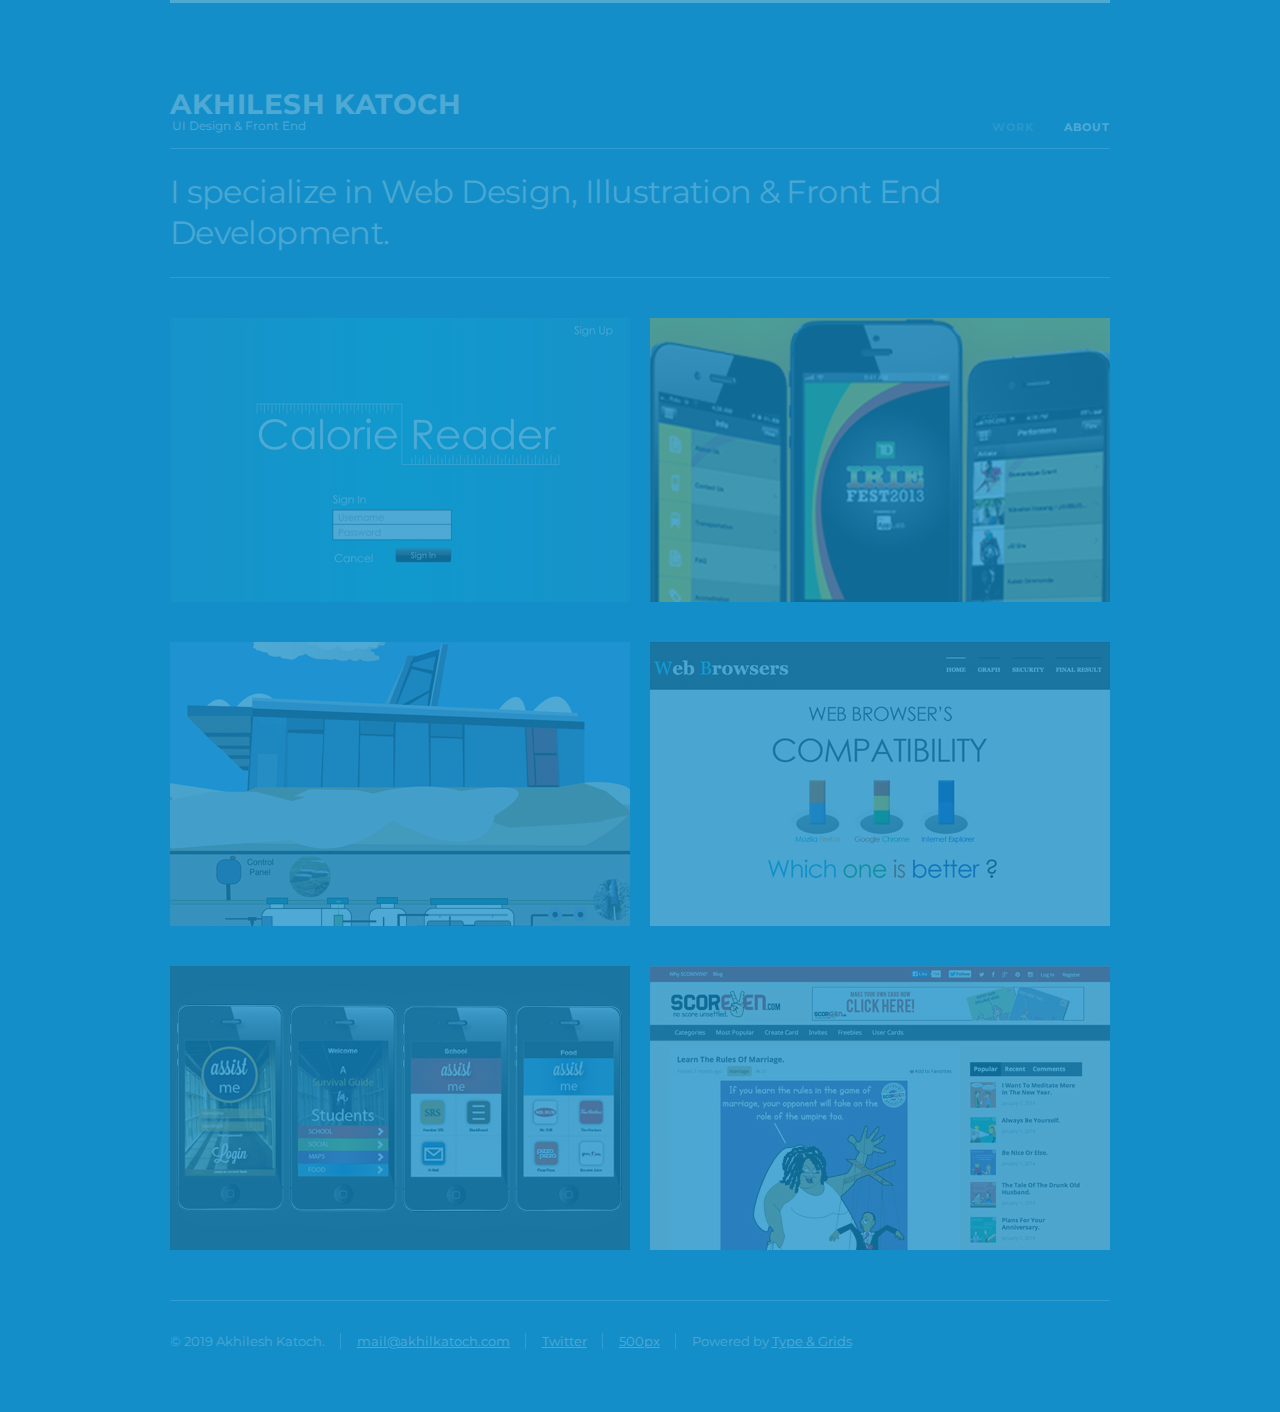
==== index.html @ e4a2ebde "Uploading Website" ====
<!doctype html>
<!--[if lt IE 7 ]><html class="ie ie6" lang="en"> <![endif]-->
<!--[if IE 7 ]><html class="ie ie7" lang="en"> <![endif]-->
<!--[if IE 8 ]><html class="ie ie8" lang="en"> <![endif]-->
<!--[if (gte IE 9)|!(IE)]><!--><html lang="en"> <!--<![endif]-->
<head>
<meta charset="utf-8">

<title>Akhilesh Katoch &mdash; UI Designer & Front End Developer</title>
<meta name="description" content="The portfolio of designer Akhil Katoch">
<meta name="author" content="Akhil Katoch">
<meta name="viewport" content="width=device-width, initial-scale=1, maximum-scale=1">

<!-- CSS
================================================================================================= -->
<link rel="stylesheet" href="css/base.css">
<link rel="stylesheet" href="css/themes/type_04.css">
<link rel="stylesheet" href="css/themes/color_17.css">

<!--[if lt IE 9]>
	<script src="http://html5shim.googlecode.com/svn/trunk/html5.js"></script>
<![endif]-->

<!-- Favicons
================================================================================================= -->
<link rel="shortcut icon" href="images/favicons/favicon.ico">
<link rel="apple-touch-icon" href="images/favicons/apple-touch-icon.png">
<link rel="apple-touch-icon" sizes="72x72" href="images/favicons/apple-touch-icon-72x72.png">
<link rel="apple-touch-icon" sizes="114x114" href="images/favicons/apple-touch-icon-114x114.png">

<!-- JS
================================================================================================= -->
<script src="js/libs/modernizr.min.js"></script>
<script src="js/libs/jquery-1.8.3.min.js"></script>
<script src="js/libs/jquery.easing.1.3.min.js"></script>
<script src="js/libs/jquery.fitvids.js"></script>
<script src="js/script.js"></script>
</head>
<body>

<!-- Write preloader to page - this allows the site to load for users with JS disabled -->
<script type="text/javascript">
	document.write("<div id='sitePreloader'><div id='preloaderImage'><img src='images/site_preloader.gif' alt='Preloader' /></div></div>");
</script>

<div class="container">
	
	<!-- Header begins ========================================================================== -->
	<header class="sixteen columns">
		<div id="logo">
			<h1>Akhilesh Katoch</h1>
			<h2>UI Design & Front End </h2>
			<!--
			<img src="images/logo.png" width="275" height="35" alt="Logo" />
			-->
		</div>
		<nav>
			<ul>
				<li><button id="workPage">Work</button></li>
				<li><button id="aboutPage">About</button></li>
				<!--<li><a href="http://wordpress.org" target="_blank">Blog</a></li>-->
			</ul>
		</nav>
		<hr />
	</header>
	<!-- Header ends ============================================================================ -->
	
	<!-- Work page begins ======================================================================= -->
	<div id="work">
	
		<div id="overview" class="sixteen columns">
			<h3>I specialize in Web Design, Illustration & Front End Development.</h3>
			<hr />
		</div>
		
		<div class="eight columns" id="col1">
		
			<!-- Project begins ================================================================= -->
			<div class="project">
				
				<div class="projectThumbnail">
					<svg class="thumbnailMask"></svg>
					<div class="projectThumbnailHover">
						<h4>Calorie Reader</h4>
						<h5>Illustrator / Photoshop</h5>
					</div>
					
					<img src="images/projects/project_01_desaturated.jpg" alt="Project 01" class="thumbnailImage" />
				</div>
				
				<div class="projectInfo">
					<h4>Calorie Reader</h4>
					<div class="projectNavCounter"></div>
					<div class="projectNav">
						<div class="projectNavEnlarge"><button class="enlargeButton" onClick="window.location.href='projects/project_01/index1.html'">View full-size</button></div>
						<div class="projectNavClose"><button class="closeButton">Close</button></div>
						<div class="projectNavButtons"><button class="prev"></button><button class="next"></button></div>
					</div>
					<p>
						Calorie App is for tablets and for smartphones. This app helps you to create a diet schedule for a day or for a week. It helps you to maintain a perfect diet chart. Users can always create different diet schedules for everyday.
					</p>
					<ul>
						<li><strong>Client:</strong> Personal</li>
						<li><strong>Role:</strong> Competitive Audits/Analysis/In-Person Interviews // Wireframes // Digital + Paper Prototypes // Design UI mockups and screens</li>
						<li><strong>Year:</strong> 2013</li>
					</ul>
				</div>
				
			</div>
			<!-- Project ends =================================================================== -->
			
			<!-- Project begins ================================================================= -->
			<div class="project">
				
				<div class="projectThumbnail">
					<svg class="thumbnailMask"></svg>
					<div class="projectThumbnailHover">
						<h4>TD IRIE Music App</h4>
						<h5>Illustrator / Photoshop</h5>
					</div>
					<img src="images/projects/project_02_desaturated.jpg" alt="Project 02" class="thumbnailImage" />
				</div>
				
				<div class="projectInfo">
					<h4>TD IRIE Music App</h4>
					<div class="projectNavCounter"></div>
					<div class="projectNav">
						<div class="projectNavEnlarge"><button class="enlargeButton" onClick="window.location.href='projects/project_02/Project_02.html'">View full-size</button></div>
						<div class="projectNavClose"><button class="closeButton">Close</button></div>
						<div class="projectNavButtons"><button class="prev"></button><button class="next"></button></div>
					</div>
					
					<p>
						The IRIE Music Festival is a vibrant event that brings the best talent to the people of Toronto & GTA, with exciting reggae, salsa, world, gospel and other tempting music. Dance, visual arts and international cuisine are some of the featured activities of the festival.The IRIE app proved to be the best channel to provide useful information to the festival’s audience, in addition to that, it saved the time and efforts of the event organizers by reducing a significant amount of the printing costs of brochures, folders & flyers.
					</p>
					<ul>
						<li><strong>Client:</strong> TD IRIE Music Festival</li>
						<li><strong>Role:</strong> UI, Web & Graphic Designer</li>
						<li><strong>Year:</strong> 2013</li>
					</ul>
				</div>
				
			</div>
			<!-- Project ends =================================================================== -->
			
			<!-- Project begins ================================================================= -->
			<div class="project">
				
				<div class="projectThumbnail">
					<svg class="thumbnailMask"></svg>
					<div class="projectThumbnailHover">
						<h4>Humber Arboretum Illustration</h4>
						<h5>Illustrator / Photoshop</h5>
					</div>
					<img src="images/projects/project_03_desaturated.jpg" alt="Project 03" class="thumbnailImage" />
				</div>
					
				<div class="projectInfo">
					<h4>Humber Arboretum Illustration</h4>
					<div class="projectNavCounter"></div>
					<div class="projectNav">
						<div class="projectNavEnlarge"><button class="enlargeButton" onClick="window.location.href='projects/project_03/Project_03.html'">View full-size</button></div>
						<div class="projectNavClose"><button class="closeButton">Close</button></div>
						<div class="projectNavButtons"><button class="prev"></button><button class="next"></button></div>
					</div>
					<p>
						The Centre for Urban Ecology is a facility that demonstrates how we can work towards creating a sustainable environment in our own urban spaces. This building has achieved the LEED® (Leadership in Energy and Environmental Design) Gold Certification, which distinguishes building projects that have demonstrated a commitment to sustainability by meeting the highest performance standards. 
					</p>
					<ul>
						<li><strong>Client:</strong> Humber Arboretum</li>
						<li><strong>Role:</strong>Web & Graphic Designer</li>
						<li><strong>Year:</strong> 2013</li>
					</ul>
				</div>
				
			</div>
			<!-- Project ends =================================================================== -->
			
			<!-- Project begins ================================================================= -->
			<div class="project">
				
				<div class="projectThumbnail">
					<svg class="thumbnailMask"></svg>
					<div class="projectThumbnailHover">
						<h4>Web Browser's Compatibility</h4>
						<h5>Illustrator / Photoshop/ html/ CSS3</h5>
					</div>
					<img src="images/projects/project_04_desaturated.jpg" alt="Project 04" class="thumbnailImage" />
				</div>
					
				<div class="projectInfo">
					<h4>Infographics</h4>
					<div class="projectNavCounter"></div>
					<div class="projectNav">
						<div class="projectNavEnlarge"><button class="enlargeButton" <a href="http://akhilkatoch.com/infographic/" onClick="window.open('http://akhilkatoch.com/infographic/', '_blank')">View full-size</a></button></div>
						<div class="projectNavClose"><button class="closeButton">Close</button></div>
						<div class="projectNavButtons"><button class="prev"></button><button class="next"></button></div>
					</div>
					<p>
						This infographics project shows the difference between the famous browsers. In this project you'll find the levels of security, easy access and many more technical facts. 
					</p>
					<ul>
						<li><strong>Client:</strong> College Project On Infographics</li>
						<li><strong>Role:</strong>Web & Graphic Designer</li>
						<li><strong>Year:</strong> 2013</li>
					</ul>
				</div>
				
			</div>
			<!-- Project ends =================================================================== -->
			
			<!-- Project begins ================================================================= -->
			<div class="project">
				
				<div class="projectThumbnail">
					<svg class="thumbnailMask"></svg>
					<div class="projectThumbnailHover">
						<h4>Assist Me App</h4>
                        <h5>Illustrator / Photoshop/ Titanium</h5>
					</div>
					<img src="images/projects/project_05_desaturated.jpg" alt="Project 05" class="thumbnailImage" />
				</div>
				
				<div class="projectInfo">
					<h4>Assist Me App</h4>
					<div class="projectNavCounter"></div>
					<div class="projectNav">
						<div class="projectNavEnlarge"><button class="enlargeButton" onClick="window.location.href='projects/project_05/Project_05.html'">View full-size</button></div>
						<div class="projectNavClose"><button class="closeButton">Close</button></div>
						<div class="projectNavButtons"><button class="prev"></button><button class="next"></button></div>
					</div>
					<p>
						A Survival Guide for Students. Heading to a higher education can be nerve wrecking. But heading to a newer country for your education can be difficult if you are on the other side of the world. There is a long list of new things to do such as, learning a new language, locating a new place to settle in, figuring out the streets and transit schedules and lastly finding a job to help you pay those bills. The “assist ME” app helps you settle you in your new country/city and school by providing online assistance in regards to everything you need to know about your place, so you can wipe your tears and get to class on time! 
					</p>
					<ul>
						<li><strong>Client:</strong> College Project</li>
						<li><strong>Role:</strong> Web & Graphic Designer</li>
						<li><strong>Year:</strong> 2013</li>
					</ul>
				</div>
				
			</div>
			<!-- Project ends =================================================================== -->
			
			<!-- Project begins ================================================================= -->
			<div class="project">
				
				<div class="projectThumbnail">
					<svg class="thumbnailMask"></svg>
					<div class="projectThumbnailHover">
						<h4>Scoreven</h4>
						<h5>Illustrator / Photoshop/ Wordpress</h5>
					</div>
					<img src="images/projects/project_06_desaturated.jpg" alt="Project 06" class="thumbnailImage" />
				</div>
					
				<div class="projectInfo">
					<h4>Scoreven</h4>
					<div class="projectNavCounter"></div>
					<div class="projectNav">
						<div class="projectNavEnlarge"><button class="enlargeButton" <a href="http://www.scoreven.com/" onClick="window.open('http://www.scoreven.com/', '_blank')">View full-size</a></button></div>
						<div class="projectNavClose"><button class="closeButton">Close</button></div>
						<div class="projectNavButtons"><button class="prev"></button><button class="next"></button></div>
					</div>
					<p>
						A bit of wit. A bit of sarcasm. SCOREVEN provides a collection of e-cards, e-invites, one-liners, insults, quotes, put-downs, comebacks, zingers & jokes.
					</p>
					<ul>
						<li><strong>Client:</strong> Scoreven</li>
						<li><strong>Role:</strong> Web & Graphic Designer</li>
						<li><strong>Year:</strong> 2013/2014</li>
					</ul>
				</div>
				
			</div>
			<!-- Project ends =================================================================== -->
			
		</div><!-- col1 -->
		
		<!-- Even numbered projects are dynamically moved into this second column via JS -->
		<div class="eight columns" id="col2">
		</div>
	
	</div>
	<!-- Work page ends ========================================================================= -->
	
	<!-- About page begins ====================================================================== -->
	<div id="about">
		
		<!-- Column 1 begins ==================================================================== -->
		<div class="eight columns">
			
			<h3>About Me</h3>
			<p>
            Hi! I am Akhilesh Katoch. I worked as a UI designer & Front End Developer. Graduated in Multimedia Design and Development program at Humber College. I have a background in Art and Design, so I am into design and development. I possesses over 5 years of experience. I specialize in web design, illustration & Front End Development. I am good in photoshop and illustrator and also have experience in coding languages like html5, css3, Javascript, react.js, jquery & angular. I am also familiar with mobile design.</p>
            
             <p>Some of my clients were TheAppLabb, Humber Arboretum, Providr Inc, Sharpschool, Art & Scoreven. While working at these corporations, I worked on brands related to Music industry, e-cards, Finch Weston Health Care and Salon Diva. I like photography, table tennis, working out. I am a fast learner and always ready to work in a team. </p>
            
			
		</div>
		<!-- Column 1 ends ====================================================================== -->
		
		<!-- Column 2 begins ==================================================================== -->
		<div class="eight columns">
			
			<img src="images/about1.jpg" alt="About" />
			
			<ul class="linedList">
				<li><strong>Location:</strong> Sacramento, California</li>
				<li><strong>Email:</strong> <a href="mailto:akhilkatoch84@gmail.com">mail@akhilkatoch.com</a></li>
				<li><strong>R&eacute;sum&eacute;:</strong> <a href="AkhileshKatoch_resume.pdf" target="_blank">resume.pdf</a></li>
				<li><strong>LinkedIn:</strong> <a href="https://www.linkedin.com/in/akhilesh-katoch-820685186/" target="_blank">www.linkedin.com/in/akhilkatoch</a></li>
			</ul>
			
		</div>
		<!-- Column 2 ends ====================================================================== -->
		
	</div>
	<!-- About page ends ======================================================================== -->
	
	<!-- Footer begins ========================================================================== -->
	<footer class="sixteen columns">	
		<hr />
		<ul id="footerLinks">
			<li>&copy; 2019 Akhilesh Katoch.</li>
			<li><a href="mailto:akhilkatoch84@gmail.com">mail@akhilkatoch.com</a></li>
			<li><a href="https://twitter.com/akhil_katoch" target="_blank">Twitter</a></li>
			<li><a href="http://500px.com/AkhilKatoch" target="_blank">500px</a></li>
            <li>Powered by <a href="http:typeandgrids.com" target="_blank">Type &amp; Grids</a></li>
		</ul>
	</footer>
	<!-- Footer ends ============================================================================ -->
		
</div><!-- container -->
</body>
</html>
---- css/base.css ----
/*
••••••••••••••••••••••••

Powered by Type & Grids™
www.typeandgrids.com

••••••••••••••••••••••••
*/

/*
Responsive grid is from Skeleton by Dave Gamache
www.getskeleton.com
*/

/*===================================================================================================
Contents
=====================================================================================================
	1) Reset & basics
	2) Basic styles
	3) Typography
	4) Links
	5) Lists
	6) Images
	7) Buttons
	8) Forms
	9) Misc
	10) Base 960 grid
    11) Tablet (Portrait)
    12) Mobile (Portrait)
    13) Mobile (Landscape)
    14) Clearing
	15) Portfolio slider
	16) Site styles
	17) Media queries
	18) Print styles
*/

/*===================================================================================================
1) Reset & basics
===================================================================================================*/
	html, body, div, span, applet, object, iframe, h1, h2, h3, h4, h5, h6, p, blockquote, pre, a, abbr, acronym, address, big, cite, code, del, dfn, em, img, ins, kbd, q, s, samp, small, strike, strong, sub, sup, tt, var, b, u, i, center, dl, dt, dd, ol, ul, li, fieldset, form, label, legend, table, caption, tbody, tfoot, thead, tr, th, td, article, aside, canvas, details, embed, figure, figcaption, footer, header, hgroup, menu, nav, output, ruby, section, summary, time, mark, audio, video {
		margin: 0;
		padding: 0;
		border: 0;
		font-size: 100%;
		font: inherit;
		vertical-align: baseline; }
	article, aside, details, figcaption, figure, footer, header, hgroup, menu, nav, section {
		display: block; }
	body {
		line-height: 1; }
	ol, ul {
		list-style: none; }
	blockquote, q {
		quotes: none; }
	blockquote:before, blockquote:after,
	q:before, q:after {
		content: '';
		content: none; }
	table {
		border-collapse: collapse;
		border-spacing: 0; }

/*===================================================================================================
2) Basic styles
===================================================================================================*/
	body {
		background: #fff;
		font: 14px/21px Arial, sans-serif;
		color: #444;
		-webkit-font-smoothing: antialiased; /* Fix for webkit rendering */
		-webkit-text-size-adjust: 100%;
		
		-webkit-transition: background-color 0.8s ease-out;
		-moz-transition: background-color 0.8s ease-out;
		-o-transition: background-color 0.8s ease-out;
		transition: background-color 0.8s ease-out;
	}

/*===================================================================================================
3) Typography
===================================================================================================*/
	h1, h2, h3, h4, h5, h6 {
		color: #222;
		font-family: Georgia, Arial, sans-serif;
		font-weight: normal; }
	h1 a, h2 a, h3 a, h4 a, h5 a, h6 a { font-weight: inherit; }
	h1 { font-size: 46px; line-height: 50px; margin-bottom: 14px;}
	h2 { font-size: 35px; line-height: 40px; margin-bottom: 10px; }
	h3 { font-size: 28px; line-height: 34px; margin-bottom: 6px; }
	h4 { font-size: 21px; line-height: 30px; margin-bottom: 6px; }
	h5 { font-size: 17px; line-height: 24px; }
	h6 { font-size: 14px; line-height: 21px; }
	.subheader { color: #777; }

	p { margin: 0 0 20px 0; }
	p img { margin: 0; }
	p.lead { font-size: 21px; line-height: 27px; color: #777;  }

	em { font-style: italic; }
	strong { font-weight: bold; color: #333; }
	small { font-size: 80%; }

	blockquote, blockquote p { font-family: Georgia, Arial, sans-serif; font-size: 14px; line-height: 1.5; font-style: italic; }
	blockquote { margin: 0 0 20px; padding: 9px 20px 0 19px; border-left: 1px solid #ddd; }
	blockquote cite { font-family: Arial, sans-serif; font-style: normal; font-weight: bold; display: block; padding-top: 8px; }
	blockquote cite:before { content: "\2014"; }
	/*blockquote cite a, blockquote cite a:visited, blockquote cite a:visited { color: #555; }*/

	hr { border: solid #ddd; border-width: 1px 0 0; clear: both; margin: 10px 0 30px; height: 0; }

/*===================================================================================================
4) Links
===================================================================================================*/
	a, a:visited { color: #333; text-decoration: underline; outline: 0; }
	a:hover, a:focus { color: #777; }
	p a, p a:visited { line-height: inherit; }

/*===================================================================================================
5) Lists
===================================================================================================*/
	ul, ol { margin-bottom: 20px; }
	ul { list-style: none outside; }
	ol { list-style: decimal; }
	ol, ul.square, ul.circle, ul.disc { margin-left: 30px; }
	ul.square { list-style: square outside; }
	ul.circle { list-style: circle outside; }
	ul.disc { list-style: disc outside; }
	ul ul, ul ol,
	ol ol, ol ul { margin: 4px 0 5px 30px; font-size: 90%;  }
	ul ul li, ul ol li,
	ol ol li, ol ul li { margin-bottom: 6px; }
	li { line-height: 18px; margin-bottom: 12px; }
	ul.large li { line-height: 21px; }
	li p { line-height: 21px; }

/*===================================================================================================
6) Images
===================================================================================================*/
	img.scale-with-grid {
		max-width: 100%;
		height: auto; }

/*===================================================================================================
7) Buttons
===================================================================================================*/
	.button,
	button,
	input[type="submit"],
	input[type="reset"],
	input[type="button"] {
		background: #eee; /* Old browsers */
		background: #eee -moz-linear-gradient(top, rgba(255,255,255,.2) 0%, rgba(0,0,0,.2) 100%); /* FF3.6+ */
		background: #eee -webkit-gradient(linear, left top, left bottom, color-stop(0%,rgba(255,255,255,.2)), color-stop(100%,rgba(0,0,0,.2))); /* Chrome,Safari4+ */
		background: #eee -webkit-linear-gradient(top, rgba(255,255,255,.2) 0%,rgba(0,0,0,.2) 100%); /* Chrome10+,Safari5.1+ */
		background: #eee -o-linear-gradient(top, rgba(255,255,255,.2) 0%,rgba(0,0,0,.2) 100%); /* Opera11.10+ */
		background: #eee -ms-linear-gradient(top, rgba(255,255,255,.2) 0%,rgba(0,0,0,.2) 100%); /* IE10+ */
		background: #eee linear-gradient(top, rgba(255,255,255,.2) 0%,rgba(0,0,0,.2) 100%); /* W3C */
	  border: 1px solid #aaa;
	  border-top: 1px solid #ccc;
	  border-left: 1px solid #ccc;
	  padding: 4px 12px;
	  -moz-border-radius: 3px;
	  -webkit-border-radius: 3px;
	  border-radius: 3px;
	  color: #444;
	  display: inline-block;
	  font-size: 11px;
	  font-weight: bold;
	  text-decoration: none;
	  text-shadow: 0 1px rgba(255, 255, 255, .75);
	  cursor: pointer;
	  /*margin-bottom: 20px;*/
	  line-height: normal;
	  padding: 8px 10px;
	  font-family: Arial, sans-serif; }

	.button:hover,
	button:hover,
	input[type="submit"]:hover,
	input[type="reset"]:hover,
	input[type="button"]:hover {
		color: #222;
		background: #ddd; /* Old browsers */
		background: #ddd -moz-linear-gradient(top, rgba(255,255,255,.3) 0%, rgba(0,0,0,.3) 100%); /* FF3.6+ */
		background: #ddd -webkit-gradient(linear, left top, left bottom, color-stop(0%,rgba(255,255,255,.3)), color-stop(100%,rgba(0,0,0,.3))); /* Chrome,Safari4+ */
		background: #ddd -webkit-linear-gradient(top, rgba(255,255,255,.3) 0%,rgba(0,0,0,.3) 100%); /* Chrome10+,Safari5.1+ */
		background: #ddd -o-linear-gradient(top, rgba(255,255,255,.3) 0%,rgba(0,0,0,.3) 100%); /* Opera11.10+ */
		background: #ddd -ms-linear-gradient(top, rgba(255,255,255,.3) 0%,rgba(0,0,0,.3) 100%); /* IE10+ */
		background: #ddd linear-gradient(top, rgba(255,255,255,.3) 0%,rgba(0,0,0,.3) 100%); /* W3C */
	  border: 1px solid #888;
	  border-top: 1px solid #aaa;
	  border-left: 1px solid #aaa; }

	.button:active,
	button:active,
	input[type="submit"]:active,
	input[type="reset"]:active,
	input[type="button"]:active {
		border: 1px solid #666;
		background: #ccc; /* Old browsers */
		background: #ccc -moz-linear-gradient(top, rgba(255,255,255,.35) 0%, rgba(10,10,10,.4) 100%); /* FF3.6+ */
		background: #ccc -webkit-gradient(linear, left top, left bottom, color-stop(0%,rgba(255,255,255,.35)), color-stop(100%,rgba(10,10,10,.4))); /* Chrome,Safari4+ */
		background: #ccc -webkit-linear-gradient(top, rgba(255,255,255,.35) 0%,rgba(10,10,10,.4) 100%); /* Chrome10+,Safari5.1+ */
		background: #ccc -o-linear-gradient(top, rgba(255,255,255,.35) 0%,rgba(10,10,10,.4) 100%); /* Opera11.10+ */
		background: #ccc -ms-linear-gradient(top, rgba(255,255,255,.35) 0%,rgba(10,10,10,.4) 100%); /* IE10+ */
		background: #ccc linear-gradient(top, rgba(255,255,255,.35) 0%,rgba(10,10,10,.4) 100%); /* W3C */ }

	.button.full-width,
	button.full-width,
	input[type="submit"].full-width,
	input[type="reset"].full-width,
	input[type="button"].full-width {
		width: 100%;
		padding-left: 0 !important;
		padding-right: 0 !important;
		text-align: center; }

	/* Fix for odd Mozilla border & padding issues */
	button::-moz-focus-inner,
	input::-moz-focus-inner {
    border: 0;
    padding: 0;
	}

/*===================================================================================================
8) Forms
===================================================================================================*/
	form {
		margin-bottom: 20px; }
	fieldset {
		margin-bottom: 20px; }
	input[type="text"],
	input[type="password"],
	input[type="email"],
	textarea,
	select {
		border: 1px solid #ccc;
		padding: 6px 4px;
		outline: none;
		-moz-border-radius: 2px;
		-webkit-border-radius: 2px;
		border-radius: 2px;
		font: 13px Arial, sans-serif;
		color: #444;
		margin: 0;
		width: 210px;
		max-width: 100%;
		display: block;
		margin-bottom: 20px;
		background: #fff; }
	select {
		padding: 0; }
	input[type="text"]:focus,
	input[type="password"]:focus,
	input[type="email"]:focus,
	textarea:focus {
		border: 1px solid #aaa;
 		color: #444;
 		-moz-box-shadow: 0 0 3px rgba(0,0,0,.2);
		-webkit-box-shadow: 0 0 3px rgba(0,0,0,.2);
		box-shadow:  0 0 3px rgba(0,0,0,.2); }
	textarea {
		min-height: 60px; }
	label,
	legend {
		display: block;
		font-weight: bold;
		font-size: 13px;  }
	select {
		width: 220px; }
	input[type="checkbox"] {
		display: inline; }
	label span,
	legend span {
		font-weight: normal;
		font-size: 13px;
		color: #444; }

/*===================================================================================================
9) Misc
===================================================================================================*/
	.remove-bottom { margin-bottom: 0 !important; }
	.half-bottom { margin-bottom: 10px !important; }
	.add-bottom { margin-bottom: 20px !important; }

/*===================================================================================================
10) Base 960 grid
===================================================================================================*/
    .container                                  { position: relative; width: 960px; margin: 0 auto; padding: 0; }
    .container .column,
    .container .columns                         { float: left; display: inline; margin-left: 10px; margin-right: 10px; }
    .row                                        { margin-bottom: 20px; }

    /* Nested Column Classes */
    .column.alpha, .columns.alpha               { margin-left: 0; }
    .column.omega, .columns.omega               { margin-right: 0; }

    /* Base Grid */
    .container .one.column,
    .container .one.columns                     { width: 40px;  }
    .container .two.columns                     { width: 100px; }
    .container .three.columns                   { width: 160px; }
    .container .four.columns                    { width: 220px; }
    .container .five.columns                    { width: 280px; }
    .container .six.columns                     { width: 340px; }
    .container .seven.columns                   { width: 400px; }
    .container .eight.columns                   { width: 460px; }
    .container .nine.columns                    { width: 520px; }
    .container .ten.columns                     { width: 580px; }
    .container .eleven.columns                  { width: 640px; }
    .container .twelve.columns                  { width: 700px; }
    .container .thirteen.columns                { width: 760px; }
    .container .fourteen.columns                { width: 820px; }
    .container .fifteen.columns                 { width: 880px; }
    .container .sixteen.columns                 { width: 940px; }

    .container .one-third.column                { width: 300px; }
    .container .two-thirds.column               { width: 620px; }

    /* Offsets */
    .container .offset-by-one                   { padding-left: 60px;  }
    .container .offset-by-two                   { padding-left: 120px; }
    .container .offset-by-three                 { padding-left: 180px; }
    .container .offset-by-four                  { padding-left: 240px; }
    .container .offset-by-five                  { padding-left: 300px; }
    .container .offset-by-six                   { padding-left: 360px; }
    .container .offset-by-seven                 { padding-left: 420px; }
    .container .offset-by-eight                 { padding-left: 480px; }
    .container .offset-by-nine                  { padding-left: 540px; }
    .container .offset-by-ten                   { padding-left: 600px; }
    .container .offset-by-eleven                { padding-left: 660px; }
    .container .offset-by-twelve                { padding-left: 720px; }
    .container .offset-by-thirteen              { padding-left: 780px; }
    .container .offset-by-fourteen              { padding-left: 840px; }
    .container .offset-by-fifteen               { padding-left: 900px; }

/*===================================================================================================
11) Tablet (Portrait)
===================================================================================================*/
    /* Note: Design for a width of 768px */

    @media only screen and (min-width: 768px) and (max-width: 959px) {
        .container                                  { width: 768px; }
        .container .column,
        .container .columns                         { margin-left: 10px; margin-right: 10px;  }
        .column.alpha, .columns.alpha               { margin-left: 0; margin-right: 10px; }
        .column.omega, .columns.omega               { margin-right: 0; margin-left: 10px; }
        .alpha.omega                                { margin-left: 0; margin-right: 0; }

        .container .one.column,
        .container .one.columns                     { width: 28px; }
        .container .two.columns                     { width: 76px; }
        .container .three.columns                   { width: 124px; }
        .container .four.columns                    { width: 172px; }
        .container .five.columns                    { width: 220px; }
        .container .six.columns                     { width: 268px; }
        .container .seven.columns                   { width: 316px; }
        .container .eight.columns                   { width: 364px; }
        .container .nine.columns                    { width: 412px; }
        .container .ten.columns                     { width: 460px; }
        .container .eleven.columns                  { width: 508px; }
        .container .twelve.columns                  { width: 556px; }
        .container .thirteen.columns                { width: 604px; }
        .container .fourteen.columns                { width: 652px; }
        .container .fifteen.columns                 { width: 700px; }
        .container .sixteen.columns                 { width: 748px; }

        .container .one-third.column                { width: 236px; }
        .container .two-thirds.column               { width: 492px; }

        /* Offsets */
        .container .offset-by-one                   { padding-left: 48px; }
        .container .offset-by-two                   { padding-left: 96px; }
        .container .offset-by-three                 { padding-left: 144px; }
        .container .offset-by-four                  { padding-left: 192px; }
        .container .offset-by-five                  { padding-left: 240px; }
        .container .offset-by-six                   { padding-left: 288px; }
        .container .offset-by-seven                 { padding-left: 336px; }
        .container .offset-by-eight                 { padding-left: 384px; }
        .container .offset-by-nine                  { padding-left: 432px; }
        .container .offset-by-ten                   { padding-left: 480px; }
        .container .offset-by-eleven                { padding-left: 528px; }
        .container .offset-by-twelve                { padding-left: 576px; }
        .container .offset-by-thirteen              { padding-left: 624px; }
        .container .offset-by-fourteen              { padding-left: 672px; }
        .container .offset-by-fifteen               { padding-left: 720px; }
    }

/*===================================================================================================
12) Mobile (Portrait)
===================================================================================================*/
    /* Note: Design for a width of 320px */

    @media only screen and (max-width: 767px) {
        .container { width: 300px; }
        .container .columns,
        .container .column { margin: 0; }

        .container .one.column,
        .container .one.columns,
        .container .two.columns,
        .container .three.columns,
        .container .four.columns,
        .container .five.columns,
        .container .six.columns,
        .container .seven.columns,
        .container .eight.columns,
        .container .nine.columns,
        .container .ten.columns,
        .container .eleven.columns,
        .container .twelve.columns,
        .container .thirteen.columns,
        .container .fourteen.columns,
        .container .fifteen.columns,
        .container .sixteen.columns,
        .container .one-third.column,
        .container .two-thirds.column  { width: 300px; }

        /* Offsets */
        .container .offset-by-one,
        .container .offset-by-two,
        .container .offset-by-three,
        .container .offset-by-four,
        .container .offset-by-five,
        .container .offset-by-six,
        .container .offset-by-seven,
        .container .offset-by-eight,
        .container .offset-by-nine,
        .container .offset-by-ten,
        .container .offset-by-eleven,
        .container .offset-by-twelve,
        .container .offset-by-thirteen,
        .container .offset-by-fourteen,
        .container .offset-by-fifteen { padding-left: 0; }

    }

/*===================================================================================================
13) Mobile (Landscape)
===================================================================================================*/
    /* Note: Design for a width of 480px */

    @media only screen and (min-width: 480px) and (max-width: 767px) {
        .container { width: 420px; }
        .container .columns,
        .container .column { margin: 0; }

        .container .one.column,
        .container .one.columns,
        .container .two.columns,
        .container .three.columns,
        .container .four.columns,
        .container .five.columns,
        .container .six.columns,
        .container .seven.columns,
        .container .eight.columns,
        .container .nine.columns,
        .container .ten.columns,
        .container .eleven.columns,
        .container .twelve.columns,
        .container .thirteen.columns,
        .container .fourteen.columns,
        .container .fifteen.columns,
        .container .sixteen.columns,
        .container .one-third.column,
        .container .two-thirds.column { width: 420px; }
    }

/*===================================================================================================
14) Clearing
===================================================================================================*/
    /* Self clearing goodness */
    .container:after { content: "\0020"; display: block; height: 0; clear: both; visibility: hidden; }

    /* Use clearfix class on parent to clear nested columns, or wrap each row of columns in a <div class="row"> */
    .clearfix:before,
    .clearfix:after,
    .row:before,
    .row:after {
      content: '\0020';
      display: block;
      overflow: hidden;
      visibility: hidden;
      width: 0;
      height: 0; }
    .row:after,
    .clearfix:after {
      clear: both; }
    .row,
    .clearfix {
      zoom: 1; }

    /* You can also use a <br class="clear" /> to clear columns */
    .clear {
      clear: both;
      display: block;
      overflow: hidden;
      visibility: hidden;
      width: 0;
      height: 0;
    }

/*===================================================================================================
15) Portfolio slider
===================================================================================================*/
	.portfolioSlider {	
		position:relative;
		
		/* Set width and height of slider here, in px, % or em */
		width: 600px;
		height: 300px;
		
		/* Used to prevent content "jumping" on page load - this property is removed when JavaScript is loaded and slider is instantiated */
		overflow: hidden;
	}

	/* Slides area */
	.portfolioSlider .portfolioWrapper {
		overflow:hidden;	
		position:relative;
		width:100%; 
		height:100%;
	}
	
	.portfolioSlider .portfolioSlide,
	.portfolioSlider .portfolioWrapper {
		/* Bakground behind slides  */
		
		background: #000000;
		/*
		background: -moz-linear-gradient(top, #111111 0%, #242424 100%); 	
		background: -webkit-linear-gradient(top, #111111 0%,#242424 100%); 
		background: -o-linear-gradient(top, #111111 0%,#242424 100%);
		background: -ms-linear-gradient(top, #111111 0%,#242424 100%); 	
		background: linear-gradient(top, #111111 0%,#242424 100%);
		*/
	}
	
	/* Slides holder, grabbing container */
	.portfolioSlider .portfolioSlidesContainer {
		position: relative;
		left: 0;
		top: 0 !important;
		list-style:none !important;
		margin:0 !important;
		padding:0 !important;
		border: 0 !important;
	}
	
	/* Slide item */
	.portfolioSlider .portfolioSlide {
		padding: 0 !important;
		margin: 0 !important;	
		border: 0 !important;
		list-style: none !important;
		position:relative;
		float:left;
		overflow:hidden;	
	}

	/* Arrow navigation */
	.portfolioSlider .arrow {	
		/*background:url(../img/controlsSprite.png) no-repeat 0 0;*/
		background-color: #C00;
		background-repeat: no-repeat;
		background-position: 0 0;
	
		/* Change arrow size here */
		width: 45px;
		height: 90px;
		top:50%;
		margin-top:-45px;
		cursor: pointer;
		display: block;
		position: absolute;		
		z-index:25;
	}
	
	.portfolioSlider .arrow:hover {
		
	}
	.portfolioSlider .arrow.disabled {
		
	}
	
	/* Left arrow */
	.portfolioSlider .arrow.left {
		background-position: top left;
		left: 0;	
	}
	
	/* Right arrow */
	.portfolioSlider .arrow.right {
		background-position: top right;
		right: 0;
	}
	
	/* Control navigation container (bullets or thumbs) */
	.portfolioSlider .portfolioControlNavOverflow {
		width:100%;
		overflow:hidden;
		position:absolute;
		margin-top:-20px;
		z-index:25;
	}
	/* This container is inside ".portfolioControlNavContainer"  
	   and is used for auto horizontal centering */
	.portfolioSlider .portfolioControlNavCenterer {	
		float: left;
		position: relative;
		left: -50%;
	}
	
	/* Control navigation container*/ 
	.portfolioSlider .portfolioControlNavContainer {
		float: left;
		position: relative;
		left: 50%;	
	}
	
	/* Scrollable thumbnails containers */
	.portfolioSlider .portfolioControlNavThumbsContainer {		
		left:0;
		position:relative;
	}
	
	.portfolioSlider .thumbsAndArrowsContainer {
		overflow:hidden;
		width: 100%;
		position: relative;
	}
	
	.portfolioSlider .portfolioControlNavOverflow.portfolioThumbs {	
		width: auto;
		position: relative;
		overflow: hidden;
		margin-top:4px;	
	}
	
	.portfolioSlider .portfolioControlNavOverflow a{	
		background:#0C0 none no-repeat scroll 0 0;
		width:20px;
		height:20px;	
		float:left;	
		cursor:pointer;	
		position:relative;
		display:block;
		text-indent: -9999px;	
	}
	
	/* Current control navigation item */
	.portfolioSlider .portfolioControlNavOverflow a.current {	
		background-color: #C00;	
	}
	
	/* Hover state navigation item */
	.portfolioSlider .portfolioControlNavOverflow a:hover {	
		background-color: #00C;
	}
	
	/* Thumbnails */
	.portfolioSlider .portfolioControlNavOverflow a.portfolioThumb{	
		/*background: none no-repeat 0 0;*/
		/*background-color: ;*/
		width:144px;
		height:60px;	
		/* thumbnails spacing, use margin-right only */	
		margin-right:4px;
	}
	
	.portfolioSlider .portfolioControlNavOverflow a.portfolioThumb.current {	
		background-position: -3px -3px  !important;
		border:3px solid #C00 !important;
		width:138px;
		height:54px;
	}
	
	.portfolioSlider .portfolioControlNavOverflow a.portfolioThumb:hover {	
		background-position: -3px -3px;	
		border:3px solid #00C;
		width:138px;
		height:54px;
	}
	
	.portfolioSlider .thumbsArrow {	
		width: 38px;
		height: 68px;	
		cursor: pointer;
		display: block;
		position: relative;		
		z-index: 25;
		background: #C99;
	}
	
	.portfolioSlider .thumbsArrow.left {	
		float: left;
	}
	
	.portfolioSlider .thumbsArrow.right {	
		float: right;
	}
	
	.portfolioSlider .thumbsArrow:hover  {
		
	}
	
	.portfolioSlider .thumbsArrow.disabled {
		
	}
	
	/* Captions container */
	.portfolioSlider .portfolioCaption {
		z-index:20;
		display:block;
		position:absolute;	
		left:0;
		top:0;
		/*font: normal normal normal 1em/1.5em Georgia, serif;
		color:#FFF;		*/
	}
	
	/* Caption item */
	.portfolioSlider .portfolioCaptionItem {
		position:absolute;	
		left:0;
		top:0;
		margin: 0;
		padding: 0;
	}
	
	/* Loading screen */
	.portfolioSlider .portfolioLoadingScreen {
		background:#FFF;
		width:100%;
		height:100%;
		position:absolute;
		z-index:99;	
	}
	
	/* Loading screen text ("Loading...") */
	.portfolioSlider .portfolioLoadingScreen p {		
		width:100%;
		position:absolute;	
		margin:0 auto;
		top: 45%;
		text-align:center;
	}
	
	/* Single slide image preloader */
	.portfolioSlider .portfolioPreloader {	
		position: absolute;
		width: 30px;
		height: 30px;
		left: 50%;
		top: 50%;
		margin-left: -12px;
		margin-top: -12px;	
		z-index: 0;	
		background-image: url(slider_assets/preloader.gif);
	}
	
	.portfolioSlider .grab-cursor{cursor:move;}
	.portfolioSlider .grab-cursor{cursor:url("slider_assets/grab.png") 8 8,-moz-grab;}
	.portfolioSlider .grab-cursor{*cursor:url(slider_assets/grab.cur);}
	.portfolioSlider .grab-cursor{cursor:move\0/;} /* ie8 hack */
	
	.portfolioSlider .grabbing-cursor{cursor:move;}
	.portfolioSlider .grabbing-cursor{cursor:url("slider_assets/grabbing.png") 8 8,-moz-grabbing;}
	.portfolioSlider .grabbing-cursor{*cursor:url(slider_assets/grabbing.cur);}
	
	/* Cursor used if mouse dragging is disabled */
	.portfolioSlider .auto-cursor{cursor:auto;}
	
	.portfolioSlider .portfolioHtmlContent {
		position: absolute;
		top: 0;
		left: 0;
	}
	
	.portfolioSlider .non-draggable {
		cursor: auto;
	}
	
	.portfolioSlider .fade-container .portfolioSlide{
		position: absolute;
		left: 0;
		top: 0;
		list-style-type: none;
		margin: 0;
		padding: 0;
		z-index: 10;
	}
	
	.portfolioSlider .portfolioImage {
		max-width:none;
		margin:0;
		padding: 0 !important;
		border: 0 !important;	
	}

	/* Customization */
	.projectThumbnail {
		cursor: pointer;	
	}
	
	.project img.thumbnailImage {
		max-width: 100%;
		height: auto;
		cursor: pointer;
	}
	
	.portfolioSlider {
		width: 100%;
		position: absolute;
		left: 0;
		top: 0;
		overflow: hidden;
		z-index: 10;
	}
	
	.portfolioSliderData {
		display: none;
		overflow: hidden;
	}
	
	.portfolioSlidesContainer {
		display: block;
	}
	
	.first-img-preloader {
		position: absolute;
		left: 0;
		top: 0;
		z-index: 12;
		background: #000;
		/*background: rgba(0,0,0,1.0);*/
		/*filter:inherit;*/
	}
	
	.preloader-graphics {
		position: relative;
		width: 30px;
		height: 30px;
		left: 50%;
		top: 50%;
		margin-left: -12px;
		margin-top: -12px;	
		z-index: 0;	
		background-image: url(slider_assets/preloader.gif);
	}

/*===================================================================================================
16) Site styles
===================================================================================================*/
h1 { font-size: 48px; line-height: 1.2; }
h2 { font-size: 36px; line-height: 1.2; }
h3 { font-size: 24px; line-height: 1.2; }
h4 { font-size: 18px; line-height: 1.2; }
h5 { font-size: 14px; line-height: 1.2; }
h6 { font-size: 12px; line-height: 1.2; }

.currentPage, button.currentPage:hover {
	color: #bbb;
	cursor: default;
}

button.currentPage:hover {
	cursor: auto;
}

#sitePreloader {
	position: absolute;
	top: 0;
	left: 0;
	width: 100%;
	height: 100%;
	background-color: #000;
	z-index: 2;
}

#preloaderImage {
	width: 30px;
	margin: 100px auto;
}

header {
	padding-top: 80px;
	border-top: 3px solid #000;
}

#logo, #logoDetailView {
	float: left;
	cursor: pointer;
}

#logo img, #logoDetailView img {
	margin-top: 28px;
}

#logo h1, #logoDetailView h1 {
	font-family: Georgia, Arial, sans-serif;
	font-weight: normal;
    font-style: normal;
	font-size: 36px;
	line-height: 1.5;
	letter-spacing: -0.05em;
	text-rendering: optimizeLegibility;
}

#logo h2, #logoDetailView h2 {
	font-family: Georgia, Arial, sans-serif;
	font-weight: normal;
    font-style: italic;
	font-size: 16px;
	line-height: 1.2;
	letter-spacing: -0.07em;
	text-rendering: optimizeLegibility;
	margin-top: -23px;
}

a, button {
	-webkit-transition: color 0.2s ease-out;
	-moz-transition: color 0.2s ease-out;
	-o-transition: color 0.2s ease-out;
	transition: color 0.2s ease-out;
}

a, a:visited {
	color: #333;
}

a:hover, a:active, a:focus, #heroNav a:hover, #heroNav a:visited:hover, #heroNav a:active, #heroNav a:focus, #formSubmit:hover, .contentModule a:hover, .contentModule a:visited:hover, .contentModule a:active, .contentModule a:focus { color: #777777; } {
	color: #888;
}

nav {
	list-style: none;
	float: right;
	padding-top: 45px;
	margin-bottom: -30px;
	padding-bottom: 20px;
}

nav ul li {
	display: inline;
	padding-left: 26px;
}

nav ul li:first-child {
	padding-left: 0px;
}

nav ul li a, nav ul li a:visited, nav ul li button, nav ul li span {
	font-family: Arial, sans-serif;
	font-weight: bold;
    font-style: normal;
	font-size: 12px;
	line-height: 1.5;
	letter-spacing: 0;
	text-rendering: auto;
	text-decoration: none;
}

nav ul li button, .projectNav button {
	background: none;
	border: none;
	text-shadow: none;
	padding: 0;
}

nav ul li button {
	margin-bottom: 0px;
}

nav ul li button:hover, .projectNav button:hover {
	background: none;
	border: none;
}

nav ul li button:hover, nav ul li button:active, nav ul li button:focus, nav ul li a:hover, nav ul li a:active, nav ul li a:focus {
	color: #888;
	outline: 0;
}

#overview {
	padding-bottom: 10px;	
}

#overview h3 {
	font-family: Georgia, Arial, sans-serif;
	font-weight: normal;
    font-style: normal;
	font-size: 36px;
	line-height: 1.2;
	letter-spacing: -0.04em;
	text-rendering: auto;
	color: #333;
	margin-top: -7px;
	margin-bottom: 22px;	
}

.project {
	margin-bottom: 40px;
	position: relative;
	overflow: hidden;
}

.projectThumbnail {
	max-width: 100%;
	height: 100%;
}

.projectThumbnail img {
	display: block;
}

.projectThumbnailHover {
	background-color: #000;
	background-color: rgba(0, 0, 0, 0.8);
	position: absolute;
	width: 100%;
	height: 100%;
	display: none;
	z-index: 10;
}

.projectThumbnailHover h4 {
	font-family: Georgia, Arial, sans-serif;
	font-weight: normal;
    font-style: normal;
	font-size: 24px;
	line-height: 1.2;
	letter-spacing: -0.05em;
	text-rendering: auto;
	color: #fff;
	position: absolute;
	margin-top: 40px;
	display: none;
}

.projectThumbnailHover h5 {
	font-family: Arial, sans-serif;
	font-weight: bold;
    font-style: normal;
	font-size: 12px;
	line-height: 1.2;
	letter-spacing: 0;
	text-rendering: auto;
	color: #fff;
	position: absolute;
	padding-top: 69px;
	display: none;
}

.projectInfo {
	overflow: hidden;
}

.projectInfo h4 {
	font-family: Arial, sans-serif;
	font-weight: bold;
    font-style: normal;
	font-size: 14px;
	line-height: 1.2;
	letter-spacing: -0.05em;
	text-rendering: auto;
	color: #444;
	padding-top: 12px;
	padding-bottom: 8px;
	margin-bottom: 4px;
	float: left;
}

.projectNav {
	font-family: Arial, sans-serif;
	font-weight: bold;
    font-style: normal;
	font-size: 11px;
	line-height: 1.2;
	letter-spacing: 0;
	text-rendering: auto;
	color: #444;
	border-top: 1px solid #ddd;
	border-bottom: 1px solid #ddd;
	height: 29px;
	margin-bottom: 9px;
	padding-top: 4px;
	margin-top: 38px;
}

.projectNavCounter {
	font-family: Arial, sans-serif;
	font-weight: bold;
    font-style: normal;
	font-size: 12px;
	letter-spacing: 0;
	text-rendering: auto;
	color: #444;
	font-size: 12px;
	padding-top: 11px;
	float: right;
	text-align: right;
}

.projectNavClose button, .projectNavButtons button, .projectNavEnlarge button {
	font-family: Arial, sans-serif;
	font-weight: bold;
    font-style: normal;
	font-size: 11px;
	line-height: 1.2;
	text-rendering: auto;
	color: #444;
	cursor: pointer;
	text-transform: uppercase;
	letter-spacing: 0.07em;
	text-decoration: none;
}

.projectNav button:hover, .projectNav button:active, .projectNav button:focus {
	color: #777;
	outline: 0;
}

.projectNavInactive, button.projectNavInactive, button.projectNavInactive:hover, button.projectNavInactive:active {
	color: #ccc;
	text-decoration: none;
	cursor: auto;
}

.projectNavEnlarge {
	float: left;
	/*padding-left: 1px;*/
	padding-top: 5px;
	padding-top: 7px\9; /* IE adjustment */
	width: auto;
}

.projectNavClose {
	float: right;
	padding-top: 5px;
	padding-top: 7px\9; /* IE adjustment */
}

.projectNavButtons {
	padding-top: 5px;
	padding-top: 7px\9; /* IE adjustment */
	text-align: center;
}

/* Tweak positioning slightly in Firefox */
@-moz-document url-prefix() {
	.projectNavEnlarge, .projectNavClose, .projectNavButtons {
		padding-top: 7px;
	}
}

.projectInfo, .linedList {
	border-bottom: 3px solid #ddd;
}

.projectInfo p:nth-of-type(1) {
	margin-top: 9px;
}

.projectInfo p:nth-last-child(2) {
	padding-bottom: 10px;
	border-bottom: 1px solid #ddd;
}

#about p, #about blockquote {
	margin-bottom: 24px;
}

p strong, .projectInfo strong {
	color: #444;
}

p, .projectInfo p, .projectInfo li {
	font-family: Arial, sans-serif;
	font-weight: normal;
    font-style: normal;
	font-size: 14px;
	line-height: 1.3;
	letter-spacing: 0;
	text-rendering: auto;
}

.projectInfo ul {
	margin-top: -8px;
	margin-bottom: 7px;
}

.projectInfo p + ul {
	margin-top: -20px;
}

.projectInfo li, .linedList li {
	border-top: 1px solid #ddd;
	margin-top: 6px;
	margin-bottom: -1px;
	padding-top: 6px;
	padding-bottom: 0px;
}

.projectInfo li:first-child {
	border-top: none;
}

.projectInfo li:last-child {
	margin-bottom: -2px;
}

.linedList {
	padding-bottom: 7px;
}

#about img, #detailView img {
	max-width: 100%;
	height: auto;
}

#detailView img {
	padding-bottom: 12px;
}

#detailViewImages {
	text-align: center;
}

#detailViewBack {
	font-size: 12px;
	font-weight: bold;
	margin-top: -18px;
}

#detailViewBack a {
	text-decoration: none;
}

footer {
	margin-top: 0px;
	margin-bottom: 40px;
}

footer p {
	font-family: Arial, sans-serif;
	font-weight: normal;
    font-style: normal;
	font-size: 12px;
	line-height: 1.4;
	letter-spacing: 0;
	text-rendering: auto;
	color: #333;	
}

.video {
	margin-bottom: 30px;
}

#faq p:first-child, #heroNav a, #heroNav a:visited, .contentModule a, .contentModule a:visited {
	color: #333333;
}

#formField {
	border: 1px solid #555555;
	margin: 0;
	width: 200px;
	height: 20px;
	display: inline;
	font-family: Arial, sans-serif;
	font-weight: normal;
    font-style: normal;
	font-size: 14px;
	line-height: 1.2;
	letter-spacing: 0;
	text-decoration: none;
	text-transform: none;
	text-rendering: auto;
}

#formSubmit {
	display: inline;
	padding-bottom: 0;
	margin-bottom: 0;
	border: none;
	background: none;
	padding-left: 5px;
	font-family: Arial, sans-serif;
	font-weight: bold;
    font-style: normal;
	font-size: 12px;
	line-height: 1.2;
	letter-spacing: 0.09em;
	text-decoration: none;
	text-transform: uppercase;
	text-rendering: auto;
	text-shadow: none;
	-webkit-transition: color 0.2s ease-out;
	-moz-transition: color 0.2s ease-out;
	-o-transition: color 0.2s ease-out;
	transition: color 0.2s ease-out;
}

#formField, #content #heroNav ul li, #footerLinks li, #heroNav, .contentModule {
	border-color: #dddddd;
}

#formSubmit, #formField {
	color: #444444;
}

#formField {
	background: #fff;
}

#formField:focus {
	background: #fff;
}

#content img {
	max-width: 100%;
	height: auto;
}

#hero {
	margin-top: -15px;
	margin-bottom: -1px;
}

#heroNav {
	margin-top: 20px;
	padding-top: 18px;
	border-top: 1px solid;
	border-bottom: 1px solid;
	margin-bottom: 26px;
}

#content #heroNav ul li {
	display: inline;
	padding-left: 12px;
	margin-left: 0;
	border-right: 1px solid;
	padding-right: 15px;
}

#content #heroNav ul li:last-child {
	border-right: none;
	padding-right: 0;
	margin-right: 0;
}

#heroNav ul li:first-child {
	padding-left: 0;
	margin-left: 0;
}

#heroNav ul {
	text-align: center;
	margin-bottom: 18px;
}

#heroNav a {
	font-family: Arial, sans-serif;
	font-weight: bold;
    font-style: normal;
	font-size: 16px;
	line-height: 1.2;
	letter-spacing: 0;
	text-decoration: underline;
	text-transform: none;
	text-rendering: auto;
}

#content ul li {
	list-style-type: disc;
	margin-left: 30px;
	margin-bottom: 10px;
}

.contentModule ul, .contentModule ol {
	padding-top: 8px;
}

#footerLinks li {
	font-weight: bold;
	font-size: 12px;
	display: inline;
	padding-left: 12px;
	margin-left: 0;
	border-right: 1px solid;
	padding-right: 15px;
}

#footerLinks li:first-child {
	padding-left: 0;
}

#footerLinks li:last-child {
	border-right: none;
}

.contentModule {
	margin-bottom: 22px;
	padding-bottom: 6px;
	border-bottom: 1px solid;
}

.contentModule p {
	margin-top: 10px;
	margin-bottom: 15px;
	line-height: 1.4;
}

.contentModule li:first-child, .contentModule p:first-child {
	margin-top: -3px;
}

.contentModule:last-child {
	border-bottom: none;
}

#faq p {
	margin-top: -5px;
}

#faq p:first-child {
	font-weight: bold;
	margin-top: 0px;
	line-height: 1.2;
}

code {
	font-family: "Courier New", Courier, monospace;
	font-size: 12px;
	background: #fff;
	color: #000;
	text-shadow: none;
	padding-top: 5px;
	padding-bottom: 5px;
}

.thumbnailMask {
	/*background-image: url("../images/masks/rounded.png");*/
	/*
	Disable pointer events to allow swipe navigation - needed to use a svg instead of a div since no versions of IE support pointer events on divs
	*/
	pointer-events: none;
	width: 460px;
	height: 284px;
	position: absolute;
	z-index: 24;
}

/*===================================================================================================
17) Media queries
===================================================================================================*/
	/* Smaller than standard 960 (devices and browsers) */
	@media only screen and (max-width: 959px) {
		
		nav ul li a, nav ul li button, nav ul li span, #detailViewBack {
			font-size: 14px;
		}
		
		nav {
			padding-top: 45px;
		}
		
		.thumbnailMask {
			background-size: 364px 224px;
		}
		
	}

	/* Tablet portrait size to standard 960 (devices and browsers) */
	@media only screen and (min-width: 768px) and (max-width: 959px) {
		
		.projectThumbnailHover h4 {
			font-size: 18px;
		}
		
		.projectThumbnailHover h5 {
			font-size: 11px;
			padding-top: 63px;
		}
		
		#heroNav a {
			font-size: 14px;
		}
		
		#footerLinks li {
			font-size: 13px;
		}
		
	}

	/* All mobile sizes (devices and browser) */
	@media only screen and (max-width: 767px) {
		
		#logo h1, #logoDetailView h1 {
			font-size: 30px;
			line-height: 1.1;
		}
		
		#logo h2, #logoDetailView h2 {
			margin-top: -12px;
		}
		
		header {
			padding-top: 40px;
		}
		
		nav {
			float: left;
			clear: both;
			width: 100%;
			border-top: 1px solid #ddd;
			padding-top: 10px;
			padding-bottom: 0px;
			margin-bottom: -10px;
		}
		
		#overview {
			padding-bottom: 0px;
		}
		
		.project {
			margin-bottom: 30px;
		}
		
		footer p {
			font-size: 14px;
		}
		
		#content #heroNav ul li {
			display: block;
			padding-left: 0;
			margin-left: 0;
			border-right: none;
			line-height: 2.0;
		}
		
		#heroNav ul {
			text-align: left;
		}
		
		#footerLinks li {
			display: block;
			padding-left: 0;
			margin-left: 0;
			border-right: none;
			padding-bottom: 8px;
		}
		
		#footerLinks ul {
			text-align: left;
		}
		
		/* Add back border to last child of first column */
		.eight:nth-child(4n) .contentModule:last-child, .eight:nth-of-type(1) .contentModule:last-child {
			border-bottom: 1px solid #dddddd;
			
		}
		
		.thumbnailMask {
			background-size: 420px 259px;
		}
		
	}

	/* Mobile landscape size to tablet portrait (devices and browsers) */
	@media only screen and (min-width: 480px) and (max-width: 767px) {
		
	}

	/* Mobile portrait size to mobile landscape size (devices and browsers) */
	@media only screen and (max-width: 479px) {
		
		#logo h1, #logoDetailView h1 {
			font-size: 30px;
		}
		
		#logo h2, #logoDetailView h2 {
			font-size: 14px;
			margin-top: -10px;
		}
		
		#overview h3 {
			font-size: 24px;	
		}
		
		.projectThumbnailHover h4 {
			font-size: 14px;
		}
		
		.projectThumbnailHover h5 {
			font-size: 11px;
			padding-top: 58px;
		}
		
		.thumbnailMask {
			background-size: 300px 185px;
		}
		
	}

/*===================================================================================================
18) Print
===================================================================================================*/
@media print {
  * { background: transparent !important; color: black !important; box-shadow:none !important; text-shadow: none !important; filter:none !important; -ms-filter: none !important; } /* Black prints faster: h5bp.com/s */
  a, a:visited { text-decoration: underline; }
  a[href]:after { content: " (" attr(href) ")"; }
  abbr[title]:after { content: " (" attr(title) ")"; }
  .ir a:after, a[href^="javascript:"]:after, a[href^="#"]:after { content: ""; }  /* Don't show links for images, or javascript/internal links */
  pre, blockquote { border: 1px solid #999; page-break-inside: avoid; }
  thead { display: table-header-group; } /* h5bp.com/t */
  tr, img { page-break-inside: avoid; }
  img { max-width: 100% !important; }
  @page { margin: 0.5cm; }
  p, h2, h3 { orphans: 3; widows: 3; }
  h2, h3 { page-break-after: avoid; }
}
---- css/themes/type_04.css ----
/*
••••••••••••••••••••••••

Powered by Type & Grids™
www.typeandgrids.com

••••••••••••••••••••••••
*/

/*===================================================================================================
Contents
=====================================================================================================
	1) @font-face definitions
	2) Styles
	3) Positioning adjustments
	4) Media query adjustments
*/

/*===================================================================================================
1) @font-face definitions
===================================================================================================*/
@import url(http://fonts.googleapis.com/css?family=Source+Sans+Pro:400,700,400italic,700italic);
@import url(http://fonts.googleapis.com/css?family=Montserrat:400,700);

/*===================================================================================================
2) Styles
===================================================================================================*/

#logo h1, #logoDetailView h1 {
	font-family: "Montserrat", Arial, sans-serif;
	font-weight: 700;
	font-style: normal;
	font-size: 28px;
	line-height: 1.5;
	letter-spacing: 0.02em;
	text-decoration: none;
	text-transform: uppercase;
	text-rendering: optimizeLegibility;
}

#logo h2, #logoDetailView h2 {
	font-family: "Montserrat", Arial, sans-serif;
	font-weight: 400;
    font-style: normal;
	font-size: 12px;
	line-height: 1.2;
	letter-spacing: 0;
	text-decoration: none;
	text-transform: none;
	text-rendering: auto;
}

nav ul li a, nav ul li button, nav ul li span, #detailViewBack a {
	font-family: "Montserrat", Arial, sans-serif;
	font-weight: 700;
    font-style: normal;
	font-size: 11px;
	line-height: 1.5;
	letter-spacing: 0.09em;
	text-decoration: none;
	text-transform: uppercase;
	text-rendering: auto;
}

#overview h3 {
	font-family: "Montserrat", Arial, sans-serif;
	font-weight: 400;
    font-style: normal;
	font-size: 32px;
	line-height: 1.3;
	letter-spacing: -0.02em;
	text-decoration: none;
	text-transform: none;
	text-rendering: optimizeLegibility;
}

.projectThumbnailHover h4 {
	font-family: "Montserrat", Arial, sans-serif;
	font-weight: 700;
    font-style: normal;
	font-size: 24px;
	line-height: 1.2;
	letter-spacing: 0;
	text-decoration: none;
	text-transform: none;
	text-rendering: auto;
}

.projectThumbnailHover h5 {
	font-family: "Montserrat", Arial, sans-serif;
	font-weight: 400;
    font-style: normal;
	font-size: 12px;
	line-height: 1.2;
	letter-spacing: 0;
	text-decoration: none;
	text-transform: none;
	text-rendering: auto;
}

.projectInfo h4 {
	font-family: "Montserrat", Arial, sans-serif;
	font-weight: 700;
    font-style: normal;
	font-size: 14px;
	line-height: 1.2;
	letter-spacing: 0;
	text-decoration: none;
	text-transform: none;
	text-rendering: auto;
}

.projectNavCounter {
	font-family: "Montserrat", Arial, sans-serif;
	font-weight: 400;
    font-style: normal;
	font-size: 12px;
	line-height: 1.2;
	letter-spacing: 0;
	text-decoration: none;
	text-transform: none;
	text-rendering: auto;
}

.projectNavButtons button {
	font-family: "Montserrat", Arial, sans-serif;
	font-weight: 700;
    font-style: normal;
	font-size: 11px;
	line-height: 1.2;
	letter-spacing: 0.09em;
	text-decoration: none;
	text-transform: uppercase;
	text-rendering: auto;
}

.projectNavClose button, .projectNavEnlarge button {
	font-family: "Montserrat", Arial, sans-serif;
	font-weight: 700;
    font-style: normal;
	font-size: 11px;
	line-height: 1.2;
	letter-spacing: 0.09em;
	text-decoration: none;
	text-transform: uppercase;
	text-rendering: auto;
}

p, li, .projectInfo p, .projectInfo li {
	font-family: "Source Sans Pro", Arial, sans-serif;
	font-weight: 400;
    font-style: normal;
	font-size: 14px;
	line-height: 1.4;
	letter-spacing: 0;
	text-decoration: none;
	text-transform: none;
	text-rendering: auto;
}

footer p, #footerLinks li {
	font-family: "Montserrat", Arial, sans-serif;
	font-weight: 400;
    font-style: normal;
	font-size: 13px;
	line-height: 1.2;
	letter-spacing: 0;
	text-decoration: none;
	text-transform: none;
	text-rendering: auto;
}

blockquote, blockquote p {
	font-family: "Source Sans Pro", Arial, sans-serif;
	font-weight: 400;
    font-style: italic;
	font-size: 14px;
	line-height: 1.4;
	letter-spacing: 0;
	text-decoration: none;
	text-transform: none;
	text-rendering: auto;
}

blockquote cite {
	font-family: "Source Sans Pro", Arial, sans-serif;
	font-weight: 700;
    font-style: normal;
	font-size: 14px;
	line-height: 1.3;
	letter-spacing: 0;
	text-decoration: none;
	text-transform: none;
	text-rendering: auto;
}

h1, h2, h3, h4, h5, h6 {
	font-family: "Montserrat", Arial, sans-serif;
	font-weight: 700;
	letter-spacing: -0.02em;
	text-transform: none;
}

#heroNav a {
	font-family: "Montserrat", Arial, sans-serif;
	font-weight: 700;
    font-style: normal;
	font-size: 14px;
	line-height: 1.2;
	letter-spacing: 0;
	text-decoration: underline;
	text-transform: none;
	text-rendering: auto;
}

#formField {
	font-family: "Source Sans Pro", Arial, sans-serif;
	font-weight: 400;
    font-style: normal;
	font-size: 14px;
	line-height: 1.2;
	letter-spacing: 0;
	text-decoration: none;
	text-transform: none;
	text-rendering: auto;
}

#formSubmit {
	font-family: "Montserrat", Arial, sans-serif;
	font-weight: 700;
    font-style: normal;
	font-size: 12px;
	line-height: 1.2;
	letter-spacing: 0.09em;
	text-decoration: none;
	text-transform: uppercase;
	text-rendering: auto;
}

/*===================================================================================================
3) Positioning adjustments
===================================================================================================*/

#logo h2, #logoDetailView h2 {
	margin-top: -20px;
	padding-left: 2px;
}

nav {
	padding-top: 33px;
	margin-bottom: -30px;
}

nav ul li {
	padding-left: 26px;
}

#overview {
	padding-bottom: 10px;	
}

#overview h3 {
	margin-top: -8px;
	margin-bottom: 23px;
}

.projectThumbnailHover h4 {
	margin-top: 40px;
}

.projectThumbnailHover h5 {
	padding-top: 68px;
}

.projectInfo h4 {
	padding-top: 12px;
	padding-bottom: 8px;
}

.projectNavCounter {
	padding-top: 13px;
}

.projectNavClose, .projectNavEnlarge {
	padding-top: 4px;
	padding-top: 5px\9; /* IE adjustment */
}

.projectNavButtons {
	padding-top: 4px;
	padding-top: 5px\9; /* IE adjustment */
}

/* Tweak positioning slightly in Firefox */
@-moz-document url-prefix() {
  .projectNavEnlarge, .projectNavClose, .projectNavButtons {
		padding-top: 6px;
	}
}

.projectInfo ul {
	margin-top: -8px;
	margin-bottom: 7px;
}

.projectInfo p + ul {
	margin-top: -20px;
}

.projectInfo li, .linedList li {
	border-top: 1px solid #ddd;
	margin-top: 6px;
	margin-bottom: -1px;
	padding-top: 6px;
	padding-bottom: 0px;
}

@-moz-document url-prefix() {
	.projectInfo li, .linedList li {
		margin-bottom: -1px;
	}
}

.projectInfo li:last-child {
	margin-bottom: -2px;
}

.linedList {
	padding-bottom: 7px;
}


/*===================================================================================================
4) Media query adjustments
===================================================================================================*/
	/* Smaller than standard 960 (devices and browsers) */
	@media only screen and (max-width: 959px) {
		
		nav ul li a, nav ul li button, nav ul li span, #detailViewBack {
			font-size: 11px;
		}
		
		nav {
			padding-top: 33px;
		}
		
	}

	/* Tablet portrait size to standard 960 (devices and browsers) */
	@media only screen and (min-width: 768px) and (max-width: 959px) {
		
		.projectThumbnailHover h4 {
			font-size: 18px;
		}
		
		.projectThumbnailHover h5 {
			font-size: 12px;
			padding-top: 60px;
		}
		
	}

	/* All mobile sizes (devices and browser) */
	@media only screen and (max-width: 767px) {
		
		#logo h1, #logoDetailView h1 {
			font-size: 26px;
			line-height: 1.1;
		}
		
		#logo h2, #logoDetailView h2 {
			margin-top: -12px;
		}
		
		header {
			padding-top: 40px;
		}
		
		nav {
			padding-top: 9px;
			margin-bottom: -11px;
		}
		
		#overview {
			padding-bottom: 0px;
		}
		
		#overview h3 {
			font-size: 24px;
		}
		
		footer p {
			font-size: 14px;
		}
		
	}

	/* Mobile landscape size to tablet portrait (devices and browsers) */
	@media only screen and (min-width: 480px) and (max-width: 767px) {
		
		
		
	}

	/* Mobile portrait size to mobile landscape size (devices and browsers) */
	@media only screen and (max-width: 479px) {
		
		#logo h1, #logoDetailView h1 {
			font-size: 24px;
		}
		
		#logo h2, #logoDetailView h2 {
			font-size: 12px;
			margin-top: -12px;
		}
		
		#overview h3 {
			font-size: 22px;	
		}
		
		.projectThumbnailHover h4 {
			font-size: 14px;
		}
		
		.projectThumbnailHover h5 {
			font-size: 12px;
			padding-top: 56px;
		}
		
	}
---- css/themes/color_17.css ----
/*
••••••••••••••••••••••••

Powered by Type & Grids™
www.typeandgrids.com

••••••••••••••••••••••••
*/

#sitePreloader { background-color: #000000; } /* Preloader GIF created with http://preloaders.net */
body { background-color: #148ec8; }
/*body { background: url("../../images/backgrounds/bg_01.png") repeat; }*/
.thumbnailMask { background-image: url("../../images/masks/148ec8_01.png"); }
header { border-color: #ffffff; }
#logo h1, #logoDetailView h1 { color: #ffffff; }
#logo h2, #logoDetailView h2 { color: #ffffff; }
nav ul li a, nav ul li a:visited, nav ul li button { color: #ffffff; }
.currentPage, button.currentPage:hover { color: #66b5db !important; }
nav ul li button:hover, nav ul li button:active, nav ul li button:focus, nav ul li a:hover, nav ul li a:active, nav ul li a:focus, #heroNav a:hover, #heroNav a:visited:hover, #heroNav a:active, #heroNav a:focus, #formSubmit:hover, .contentModule a:hover, .contentModule a:visited:hover, .contentModule a:active, .contentModule a:focus { color: #b9ddef; }
hr, .projectInfo h4, .projectNav, .projectInfo, .linedList, .projectInfo li, .projectInfo p:nth-last-child(2), .linedList li, nav, blockquote, #formField, #content #heroNav ul li, #footerLinks li, #heroNav, .contentModule, .eight:nth-child(4n) .contentModule:last-child, .eight:nth-of-type(1) .contentModule:last-child { border-color: #8ac7e4; }
#overview h3 { color: #e8f4fa; }
.projectThumbnailHover { background-color: rgba(0, 0, 0, 0.9); }
.projectThumbnailHover h4 { color: #ffffff; }
.projectThumbnailHover h5 { color: #ffffff; }
.projectInfo h4 { color: #e8f4fa; }
.projectNav { color: #e8f4fa; }
.projectNavClose button, .projectNavButtons button, .projectNavEnlarge button, .projectNavCounter, #formSubmit, #formField { color: #e8f4fa; }
.projectNav button:hover, .projectNav button:active, .projectNav button:focus { color: #b9ddef; }
.projectNavInactive, button.projectNavInactive, button.projectNavInactive:hover, button.projectNavInactive:active { color: #66b5db !important; }
p, li, .projectInfo p, .projectInfo li, blockquote, blockquote p, blockquote cite { color: #e8f4fa; }
p strong, .projectInfo strong, li strong { color: #e8f4fa; }
footer p { color: #e8f4fa; }
footer a { color: #ffffff; }
h1, h2, h3, h4, h5, h6, #faq p:first-child, .contentModule a, .contentModule a:visited { color: #ffffff; }
#heroNav a, #heroNav a:visited { color: #ffffff; }
a, a:visited { color: #ffffff; }
a:hover, a:active, a:focus { color: #b9ddef; }
#formField { background: #2c9ace; }
#formField:focus { background: #43a5d3; }
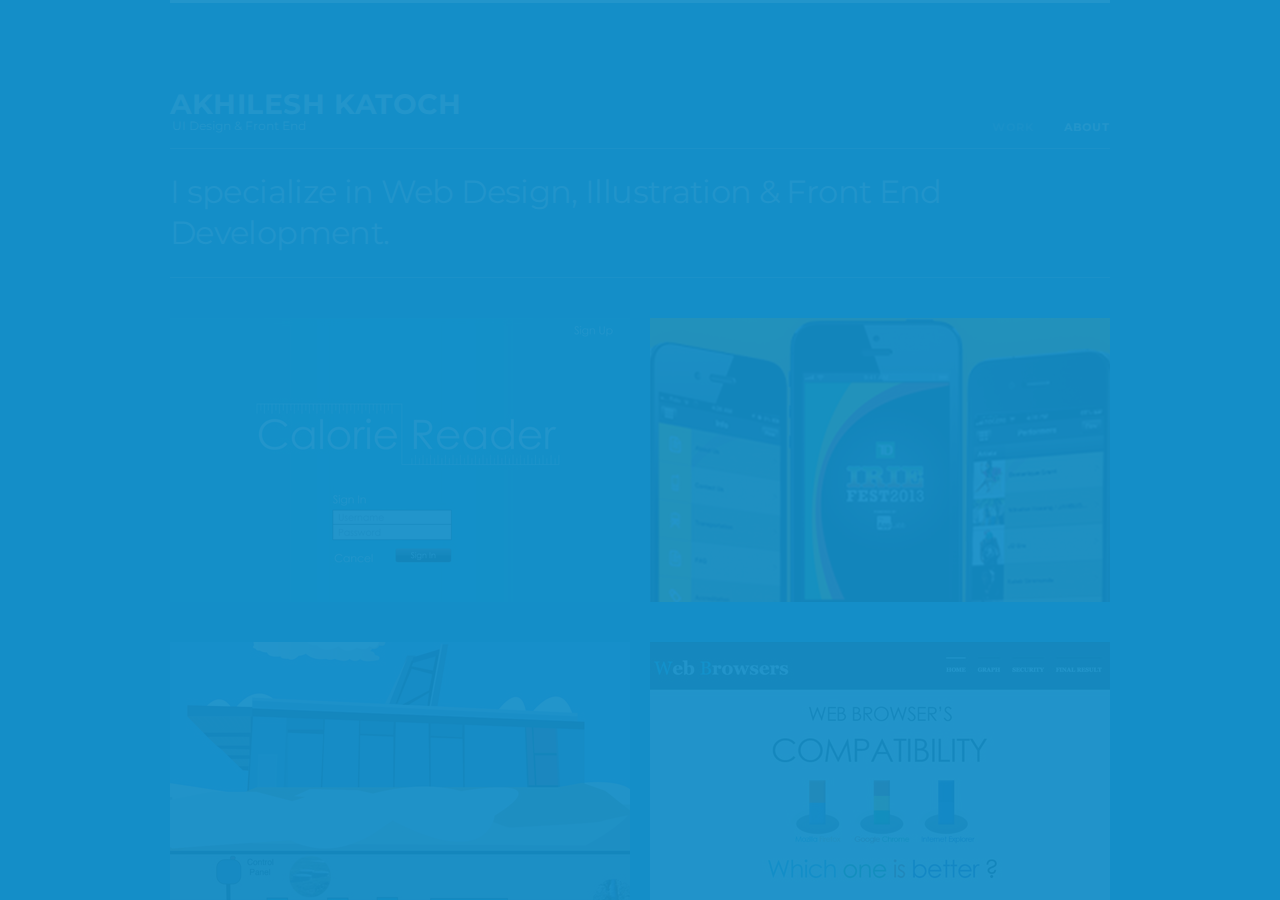
==== commit 18a5cef5: "Update index.html" ====
--- a/index.html
+++ b/index.html
@@ -292,7 +292,7 @@
 			
 			<h3>About Me</h3>
 			<p>
-            Hi! I am Akhilesh Katoch. I worked as a UI designer & Front End Developer. Graduated in Multimedia Design and Development program at Humber College. I have a background in Art and Design, so I am into design and development. I possesses over 5 years of experience. I specialize in web design, illustration & Front End Development. I am good in photoshop and illustrator and also have experience in coding languages like html5, css3, Javascript, react.js, jquery & angular. I am also familiar with mobile design.</p>
+            Hi! I am Akhilesh Katoch. I worked as a UI designer & Front End Developer. Graduated in Multimedia Design and Development program at Humber College. I have a background in Art and Design, so I am into design and development. I possesses over 5 years of experience. I specialize in web design, illustration & Front End Development. I am good in photoshop and illustrator and also have experience in coding languages like html5, css3, Javascript, react.js, jquery. I am also familiar with mobile design.</p>
             
              <p>Some of my clients were TheAppLabb, Humber Arboretum, Providr Inc, Sharpschool, Art & Scoreven. While working at these corporations, I worked on brands related to Music industry, e-cards, Finch Weston Health Care and Salon Diva. I like photography, table tennis, working out. I am a fast learner and always ready to work in a team. </p>
             
@@ -322,7 +322,7 @@
 	<footer class="sixteen columns">	
 		<hr />
 		<ul id="footerLinks">
-			<li>&copy; 2019 Akhilesh Katoch.</li>
+			<li>&copy; 2020 Akhilesh Katoch.</li>
 			<li><a href="mailto:akhilkatoch84@gmail.com">mail@akhilkatoch.com</a></li>
 			<li><a href="https://twitter.com/akhil_katoch" target="_blank">Twitter</a></li>
 			<li><a href="http://500px.com/AkhilKatoch" target="_blank">500px</a></li>
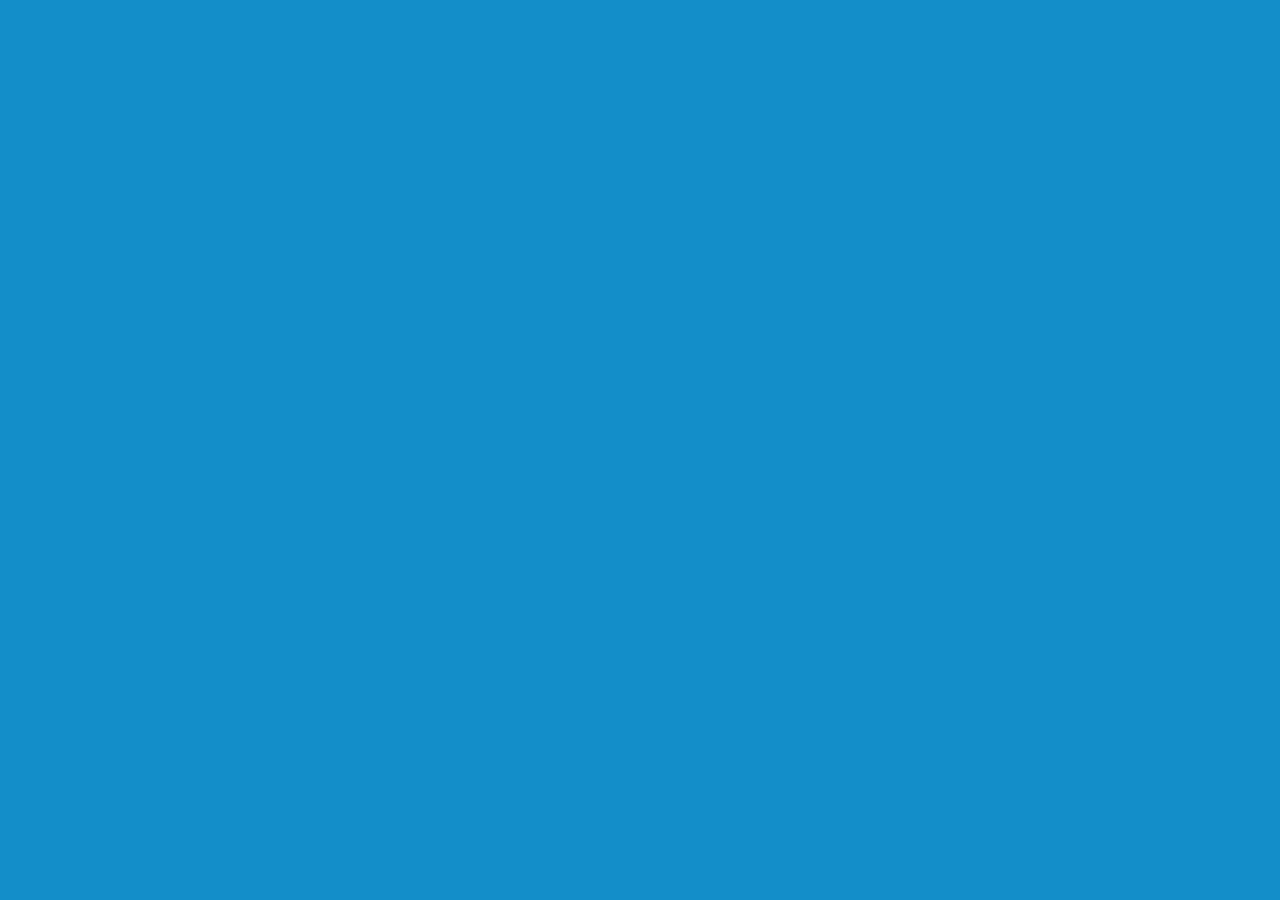
==== commit 943e8656: "Update index.html" ====
--- a/index.html
+++ b/index.html
@@ -307,7 +307,7 @@
 			
 			<ul class="linedList">
 				<li><strong>Location:</strong> Sacramento, California</li>
-				<li><strong>Email:</strong> <a href="mailto:akhilkatoch84@gmail.com">mail@akhilkatoch.com</a></li>
+				<li><strong>Email:</strong> <a href="mailto:katoch.akhil@gmail.com">mail@akhilkatoch.com</a></li>
 				<li><strong>R&eacute;sum&eacute;:</strong> <a href="AkhileshKatoch_resume.pdf" target="_blank">resume.pdf</a></li>
 				<li><strong>LinkedIn:</strong> <a href="https://www.linkedin.com/in/akhilesh-katoch-820685186/" target="_blank">www.linkedin.com/in/akhilkatoch</a></li>
 			</ul>
@@ -323,10 +323,9 @@
 		<hr />
 		<ul id="footerLinks">
 			<li>&copy; 2020 Akhilesh Katoch.</li>
-			<li><a href="mailto:akhilkatoch84@gmail.com">mail@akhilkatoch.com</a></li>
+			<li><a href="mailto:katoch.akhil@gmail.com">mail@akhilkatoch.com</a></li>
 			<li><a href="https://twitter.com/akhil_katoch" target="_blank">Twitter</a></li>
 			<li><a href="http://500px.com/AkhilKatoch" target="_blank">500px</a></li>
-            <li>Powered by <a href="http:typeandgrids.com" target="_blank">Type &amp; Grids</a></li>
 		</ul>
 	</footer>
 	<!-- Footer ends ============================================================================ -->
